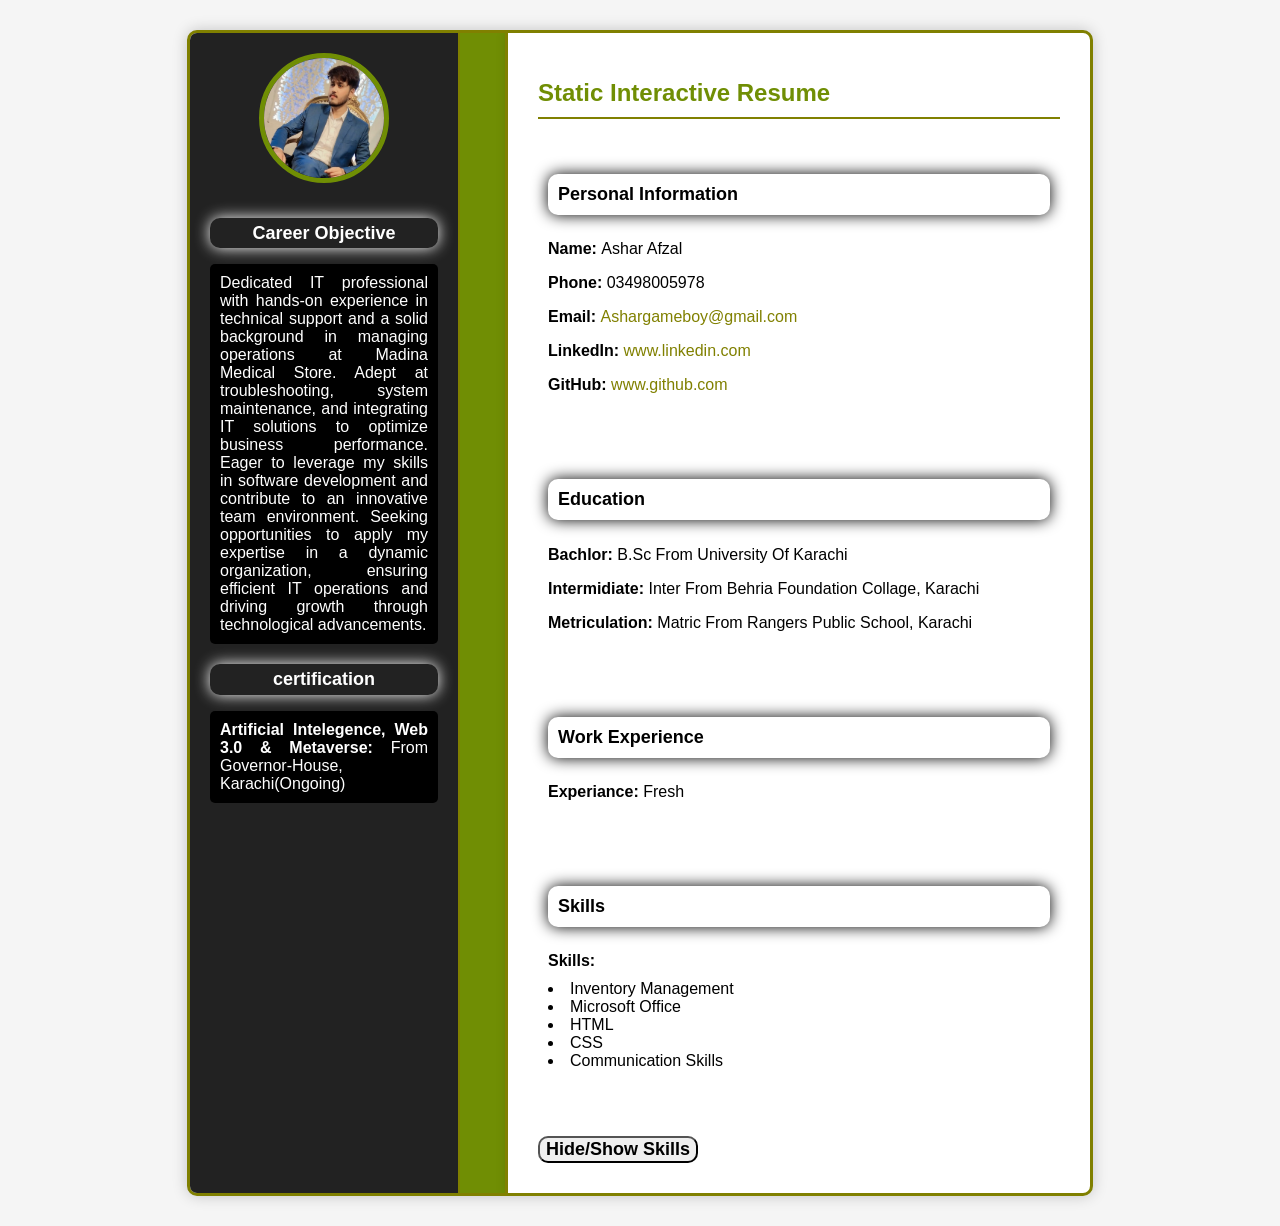
==== Milestone-1/index.html @ e41db656 "Add files via upload" ====
<!DOCTYPE html>
<html lang="en">
<head>
    <meta charset="UTF-8">
    <meta name="viewport" content="width=device-width, initial-scale=1.0">
    <title>Static Interactive Resume</title>
    <link rel="stylesheet" href="style.css">
</head>
<body>
    <div class="resume-container">
        <!-- Left Side -->
            <div class="left-section">
                <img src="Profile1.jpg" alt="Profile-picture">
                <section id="objective">
                <h3 style="color: white;">Career Objective</h3>
                <P style="text-align: justify; hyphens: auto;">Dedicated IT professional with hands-on experience in technical support and a solid background in managing operations at Madina Medical Store. Adept at troubleshooting, system maintenance, and integrating IT solutions to optimize business performance. Eager to leverage my skills in software development and contribute to an innovative team environment. Seeking opportunities to apply my expertise in a dynamic organization, ensuring efficient IT operations and driving growth through technological advancements.</P>
                </section>

                <section id="certification">
                    <h3 style="color: white;">certification</h3>
                    <p style="text-align: justify;"><b>Artificial Intelegence, Web 3.0 & Metaverse:</b> From Governor-House, Karachi(Ongoing)</p>
                </section>

        </div>


        <!-- Middle Section (Line) -->
        <div class="middle-section"></div>
            
        
        <!-- Right Side -->
        <div class="right-section">
            <h1>Static Interactive Resume</h1>
            <!-- Personal Info -->
             <section id="Personal-Info">
                <h3>Personal Information</h3>
                <P><b>Name: </b>Ashar Afzal</P>
                <P><b>Phone: </b>03498005978</P>
                <P><b>Email: </b> <a href="mailto:Ashargameboy@gmail.com">Ashargameboy@gmail.com</a></P>
                <p><b>LinkedIn: </b> <a href="https://www.linkedin.com/in/ashar-afzal-23398348" target="_blank">www.linkedin.com</a></p>
                <p><b>GitHub: </b> <a href="https://github.com/AsharAfzal" target="_blank">www.github.com</a></p>

                <!-- href="https://www.linkedin.com/in/ashar-afzal-23398348" target="_blank" 
                 target blank likh dene se link new page m open hota h  -->
             </section>

             <!-- Education Section -->
             <section id="Education">
                <h3>Education</h3>
                <p><b>Bachlor: </b>B.Sc From University Of Karachi</p>
                <p><b>Intermidiate: </b>Inter From Behria Foundation Collage, Karachi</p>
                <p><b>Metriculation: </b>Matric From Rangers Public School, Karachi</p>
             </section>

            <!-- work experience section-->
             <section id="work-experience">
             <h3 class="Work Experience">Work Experience</h3>
             <p><strong>Experiance:</strong> Fresh</p>
             </section>

             <section id="skills">
                <h3 class="skills">Skills</h3>
                <p><b>Skills:</b>
                    <li>Inventory Management</li>
                    <li>Microsoft Office</li>
                    <li>HTML</li>
                    <li>CSS</li>
                    <li>Communication Skills</li>
                </p>

             </section>

             <!-- button toogle Skills Section -->
              <button id="toogle-skill"><b>Hide/Show Skills</b></button>
        </div> 

    </div>
    <script src="script.js"></script>

</body>
</html>
---- Milestone-1/style.css ----
/* General body styles */
body {
    font-family: Arial, Helvetica, sans-serif;
    margin: 0;
    padding: 0;
    background-color: #f5f5f5;
}

a {
    color: olive;
    text-decoration: none;
}

a:hover {
    text-decoration: underline;
}

/* Main resume container */
.resume-container {
    max-width: 900px;
    margin: 30px auto;
    display: flex;
    background-color: white;
    box-shadow: 0 0 15px rgba(0, 0, 0, 0.2); /* Slightly darker shadow */
    border-radius: 10px;
    overflow: hidden;
    border: 3px solid olive; /* Thick border */
}

/* Left section */
.left-section {
    width: 30%;
    background-color: #222;
    color: white;
    text-align: center;
    padding: 20px;
    box-sizing: border-box;
    border-right: 2px solid olive; /* Add border to right side */
}

.left-section img {
    width: 120px;
    height: 120px;
    border-radius: 50%;
    object-fit: cover;
    margin-bottom: 20px;
    border: 5px solid rgb(112, 142, 4); /* Add border around image */
}

.left-section h3 {
    font-size: 18px;
    padding: 2%;
    margin: 20px 0 10px;
    color: black;
    border-radius: 10px;
    box-shadow: 0 0 15px;
    margin-top: 5%;
    margin-bottom: 5%;

    
}

.left-section p {
    text-align: justify;
    background-color: black;
    padding: 10px;
    border-radius: 5px;
    margin-bottom: 20px;
}

/* Middle section - vertical line */
.middle-section {
    width: 5%;
    background-color: rgb(112, 142, 4);
}

/* Right section */
.right-section {
    width: 65%;
    padding: 30px;
    box-sizing: border-box;
    border-left: 3px solid olive; /* Add border to the left */
    box-shadow: 0 0 10px rgba(0, 0, 0, 0.1); /* Apply box shadow to the right section */
}

.right-section h1 {
    color: rgb(112, 142, 4) ;
    font-size: 24px;
    margin-bottom: 20px;
    border-bottom: 2px solid olive; /* Add underline effect */
    padding-bottom: 10px;
}

.right-section h3 {
    font-size: 18px;
    padding: 2%;
    margin: 20px 0 10px;
    color: black;
    border-radius: 10px;
    box-shadow: 0 0 15px;
    margin-top: 5%;
    margin-bottom: 5%;    
}

.right-section p {
    margin-bottom: 10px;
}

.right-section section {
    margin-bottom: 30px;
    padding: 10px;}

/* Skills section text alignment */
.skills {
    text-align: justify;
}

button{
    font-family: Arial, Helvetica, sans-serif;
    border-radius: 10px;
    box-shadow: 0 0 15 black;
    cursor: pointer;
    margin-top: 10px;
    font-size: 18px;
}

button:hover {
    background-color: rgb(112, 142, 4);
}
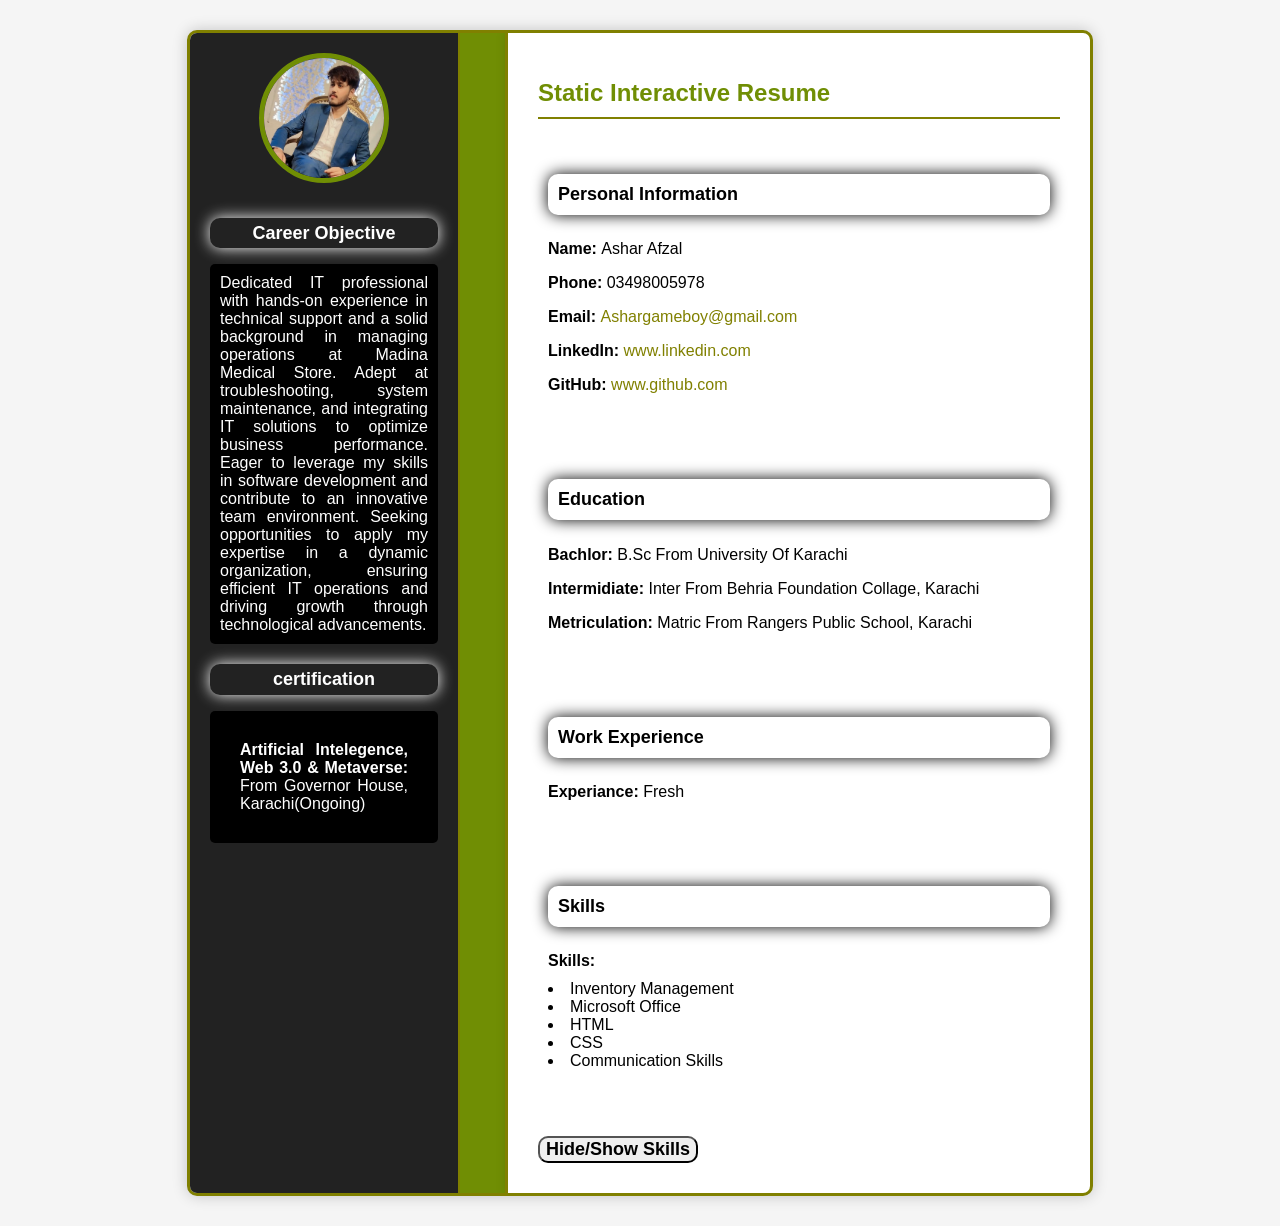
==== commit d5585fba: "Update index.html" ====
--- a/Milestone-1/index.html
+++ b/Milestone-1/index.html
@@ -18,7 +18,7 @@
 
                 <section id="certification">
                     <h3 style="color: white;">certification</h3>
-                    <p style="text-align: justify;"><b>Artificial Intelegence, Web 3.0 & Metaverse:</b> From Governor-House, Karachi(Ongoing)</p>
+                    <p style="padding: 30px;"><b>Artificial Intelegence, Web 3.0 & Metaverse:</b> From Governor House, Karachi(Ongoing)</p>
                 </section>
 
         </div>
@@ -78,4 +78,4 @@
     <script src="script.js"></script>
 
 </body>
-</html>+</html>
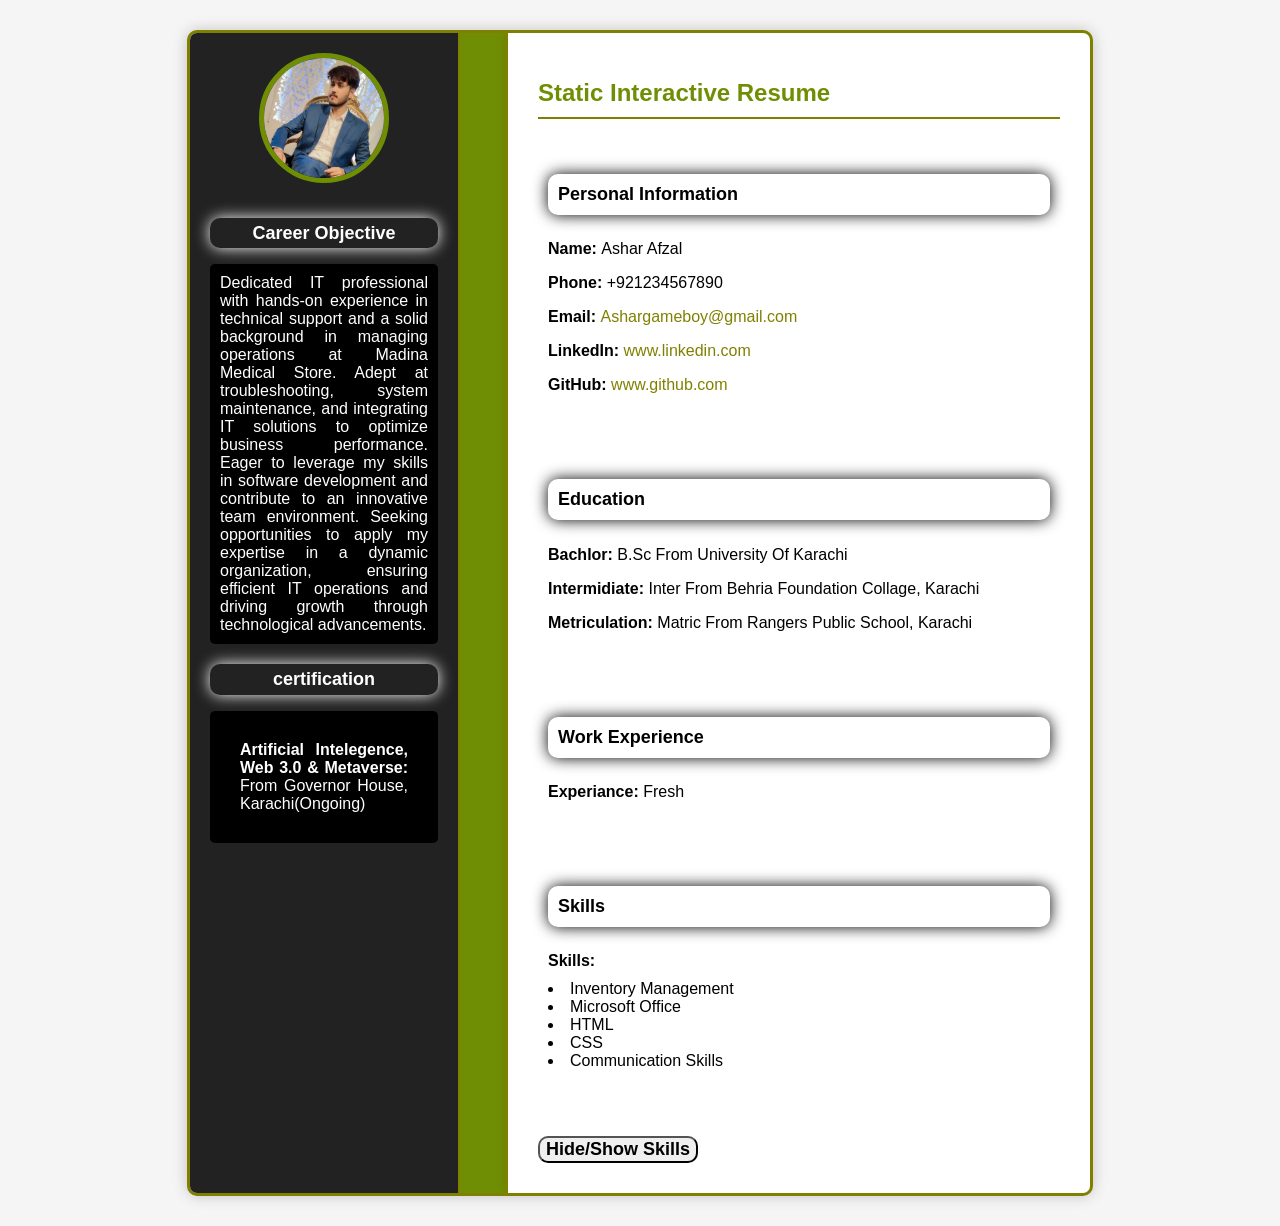
==== commit 486b9c38: "Update index.html" ====
--- a/Milestone-1/index.html
+++ b/Milestone-1/index.html
@@ -35,13 +35,10 @@
              <section id="Personal-Info">
                 <h3>Personal Information</h3>
                 <P><b>Name: </b>Ashar Afzal</P>
-                <P><b>Phone: </b>03498005978</P>
+                <P><b>Phone: </b>+921234567890</P>
                 <P><b>Email: </b> <a href="mailto:Ashargameboy@gmail.com">Ashargameboy@gmail.com</a></P>
                 <p><b>LinkedIn: </b> <a href="https://www.linkedin.com/in/ashar-afzal-23398348" target="_blank">www.linkedin.com</a></p>
                 <p><b>GitHub: </b> <a href="https://github.com/AsharAfzal" target="_blank">www.github.com</a></p>
-
-                <!-- href="https://www.linkedin.com/in/ashar-afzal-23398348" target="_blank" 
-                 target blank likh dene se link new page m open hota h  -->
              </section>
 
              <!-- Education Section -->
